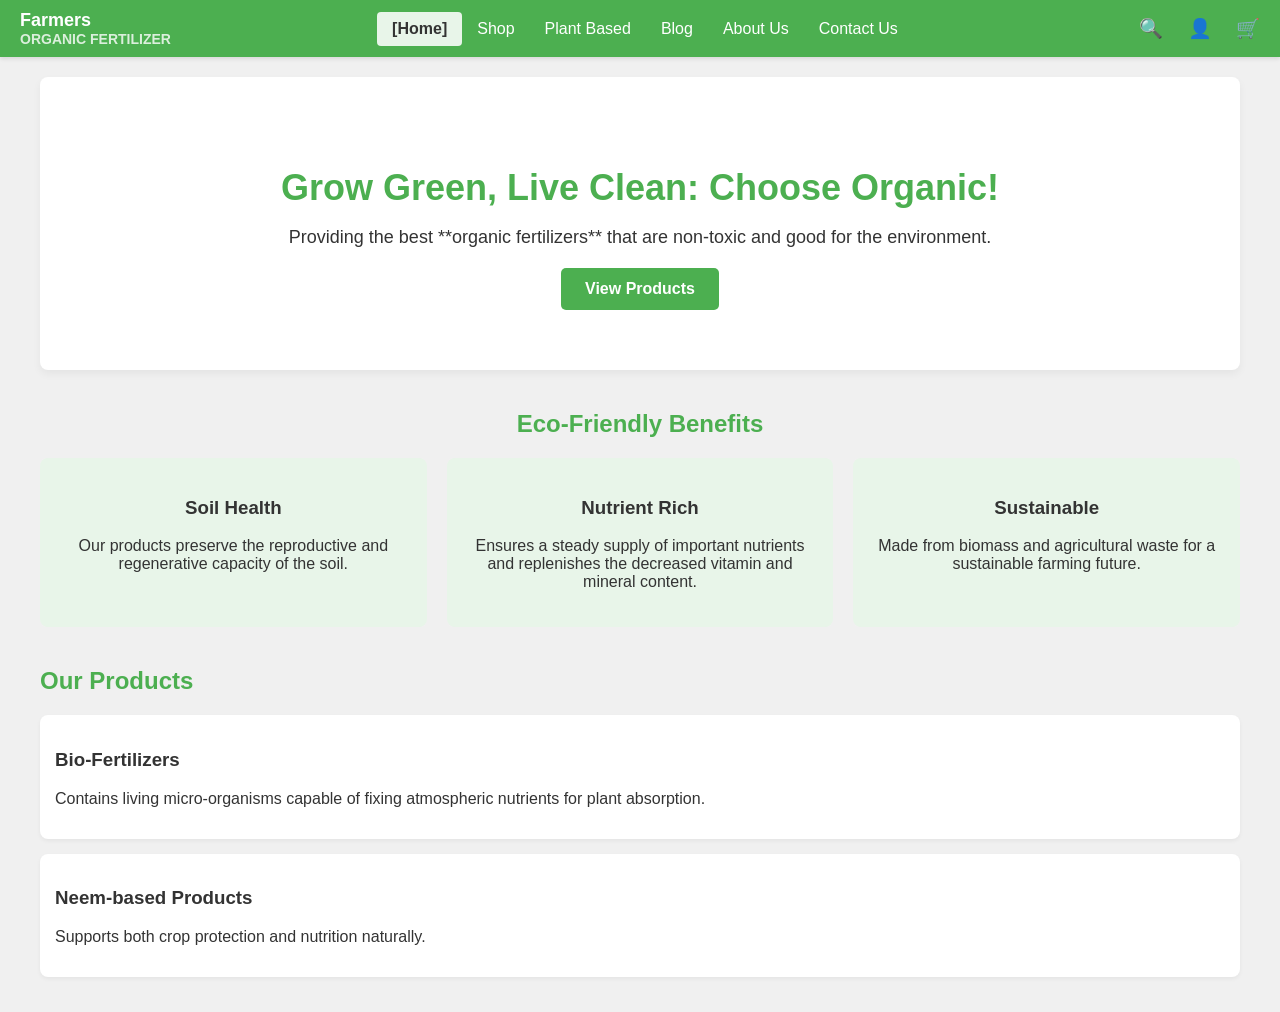
==== index.html @ c7ae344c "Add files via upload Initial upload" ====
<!DOCTYPE html>
<html lang="en">
<head>
    <meta charset="UTF-8">
    <meta name="viewport" content="width=device-width, initial-scale=1.0">
    <title>Farmers Organic Fertilizer Home</title>
    <!-- Link to the external stylesheet -->
    <link rel="stylesheet" href="jj.css">
</head>
<body>

    <!-- Navigation Bar (from previous request) -->
    <header class="navbar">
        <div class="logo">
            Farmers 
            <span>ORGANIC FERTILIZER</span>
        </div>
        <nav>
            <ul class="nav-links">
                <li><a href="index.html" class="active">[Home]</a></li>
                <li><a href="shop.html">Shop</a></li>
                <li><a href="plant.html">Plant Based</a></li>
                <li><a href="blog.html">Blog</a></li>
                <li><a href="about.html">About Us</a></li>
                <li><a href="contact.html">Contact Us</a></li>
            </ul>
        </nav>
		  <div class="nav-icons">
            <!-- Placeholder for search, user, cart icons -->
            <span>&#128269;</span> 
            <span>&#128100;</span>
            <span>&#128722;</span>
        </div>
    </header>

    <!-- Main Content for the Home Page -->
    <main class="content">
        <!-- Hero Section -->
        <section class="hero-section">
            <h1>Grow Green, Live Clean: Choose Organic!</h1>
            <p>Providing the best **organic fertilizers** that are non-toxic and good for the environment.</p>
            <a href="#products" class="cta-button">View Products</a>
        </section>

        <!-- Benefits Section -->
        <section class="benefits-section">
            <h2>Eco-Friendly Benefits</h2>
            <div class="benefits-grid">
                <div class="benefit-item">
                    <h3>Soil Health</h3>
                    <p>Our products preserve the reproductive and regenerative capacity of the soil.</p>
                </div>
                <div class="benefit-item">
                    <h3>Nutrient Rich</h3>
                    <p>Ensures a steady supply of important nutrients and replenishes the decreased vitamin and mineral content.</p>
                </div>
                <div class="benefit-item">
                    <h3>Sustainable</h3>
                    <p>Made from biomass and agricultural waste for a sustainable farming future.</p>
                </div>
            </div>
        </section>

        <!-- Product Display Section -->
        <section id="products" class="products-section">
            <h2>Our Products</h2>
            <div class="product-item">
                <h3>Bio-Fertilizers</h3>
                <p>Contains living micro-organisms capable of fixing atmospheric nutrients for plant absorption.</p>
            </div>
            <div class="product-item">
                <h3>Neem-based Products</h3>
                <p>Supports both crop protection and nutrition naturally.</p>
            </div>
        </section>

    </main>
    <!-- End of Main Content -->

</body>
</html>
---- jj.css ----
/* Basic reset and font settings */
body {
    margin: 0;
    font-family: sans-serif;
    background-color: #f0f0f0;
    color: #333;
}

/* --- Navigation Styling --- */
.navbar {
    display: flex;
    justify-content: space-between;
    align-items: center;
    background-color: #4CAF50; /* Green background color */
    color: white;
    padding: 10px 20px;
    box-shadow: 0 2px 4px rgba(0, 0, 0, 0.1);
}

.logo {
    font-size: 18px;
    font-weight: bold;
}

.logo span {
    display: block;
    font-size: 14px;
    opacity: 0.8;
}

.nav-links {
    display: flex;
    list-style: none; /* Remove bullet points */
    margin: 0;
    padding: 0;
}

.nav-links li a {
    color: white;
    text-decoration: none; /* Remove underlines */
    padding: 8px 15px;
    display: block;
    transition: background-color 0.3s;
    border-radius: 4px;
}
.nav-icons span {
    margin-left: 20px;
    cursor: pointer;
    font-size: 1.2em;
}
/* Styling for the active 'Home' link */
.nav-links li a.active {
    background-color: #E8F5E9; /* Lighter background for 'Home' */
    color: #333; /* Darker text for contrast */
    font-weight: bold;
}

.nav-links li a:hover:not(.active) {
    background-color: #45a049;
}

/* --- Home Page Content Styling --- */
.content {
    padding: 20px;
    max-width: 1200px;
    margin: 0 auto;
}

/* Hero Section Styles */
.hero-section {
    background-color: #fff;
    padding: 60px 40px;
    text-align: center;
    border-radius: 8px;
    box-shadow: 0 4px 8px rgba(0, 0, 0, 0.05);
    margin-bottom: 40px;
}

.hero-section h1 {
    font-size: 36px;
    color: #4CAF50;
    margin-bottom: 10px;
}

.hero-section p {
    font-size: 18px;
    margin-bottom: 20px;
}

.cta-button {
    background-color: #4CAF50;
    color: white;
    padding: 12px 24px;
    text-decoration: none;
    border-radius: 5px;
    font-weight: bold;
    display: inline-block;
}

/* Benefits Section Styles */
.benefits-section {
    margin-bottom: 40px;
}

.benefits-section h2 {
    text-align: center;
    color: #4CAF50;
    margin-bottom: 20px;
}

.benefits-grid {
    display: flex;
    justify-content: space-around;
    gap: 20px;
}

.benefit-item {
    background-color: #e8f5e9;
    padding: 20px;
    border-radius: 8px;
    text-align: center;
    flex: 1;
}

/* Products Section Styles */
.products-section h2 {
    color: #4CAF50;
    margin-bottom: 20px;
}

.product-item {
    background-color: #fff;
    padding: 15px;
    margin-bottom: 15px;
    border-radius: 8px;
    box-shadow: 0 2px 4px rgba(0, 0, 0, 0.05);
}
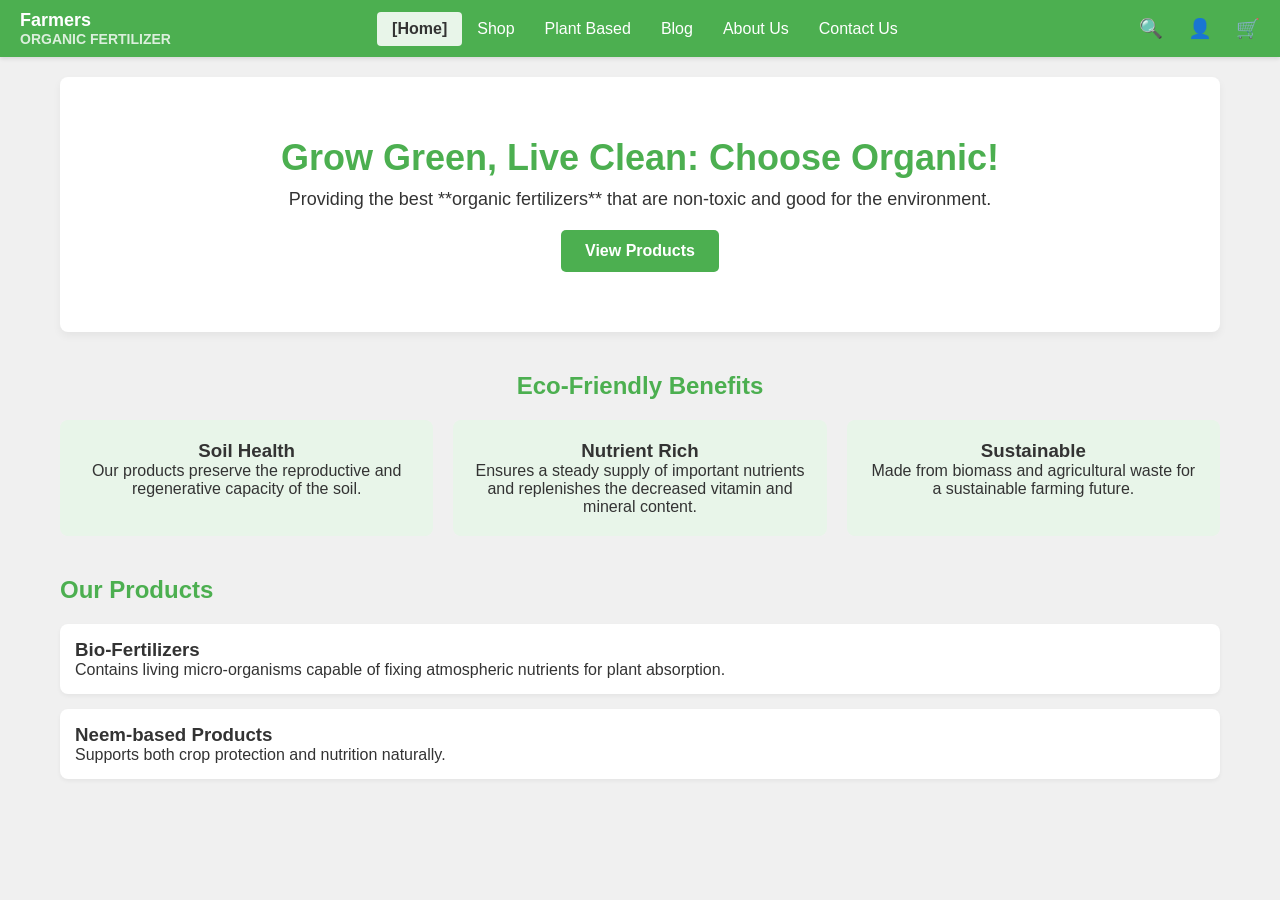
==== commit 0e77a161: "Update index.html" ====
--- a/index.html
+++ b/index.html
@@ -6,6 +6,7 @@
     <title>Farmers Organic Fertilizer Home</title>
     <!-- Link to the external stylesheet -->
     <link rel="stylesheet" href="jj.css">
+	 <link rel="stylesheet" href="learn.css">
 </head>
 <body>
 
@@ -78,4 +79,4 @@
     <!-- End of Main Content -->
 
 </body>
-</html>+</html>
--- a/learn.css
+++ b/learn.css
@@ -0,0 +1,44 @@
+/* Common Responsive CSS */
+
+* {
+  margin: 0;
+  padding: 0;
+  box-sizing: border-box;
+}
+
+body {
+  font-family: Arial, sans-serif;
+}
+
+img {
+  max-width: 100%;
+  height: auto;
+}
+
+.container {
+  width: 90%;
+  margin: auto;
+}
+
+/* Mobile responsive */
+@media (max-width: 768px) {
+
+  .nav {
+    display: flex;
+    flex-direction: column;
+    align-items: center;
+  }
+
+  .row {
+    flex-direction: column;
+  }
+
+  h1 {
+    font-size: 24px;
+  }
+
+  p {
+    font-size: 14px;
+  }
+
+}
